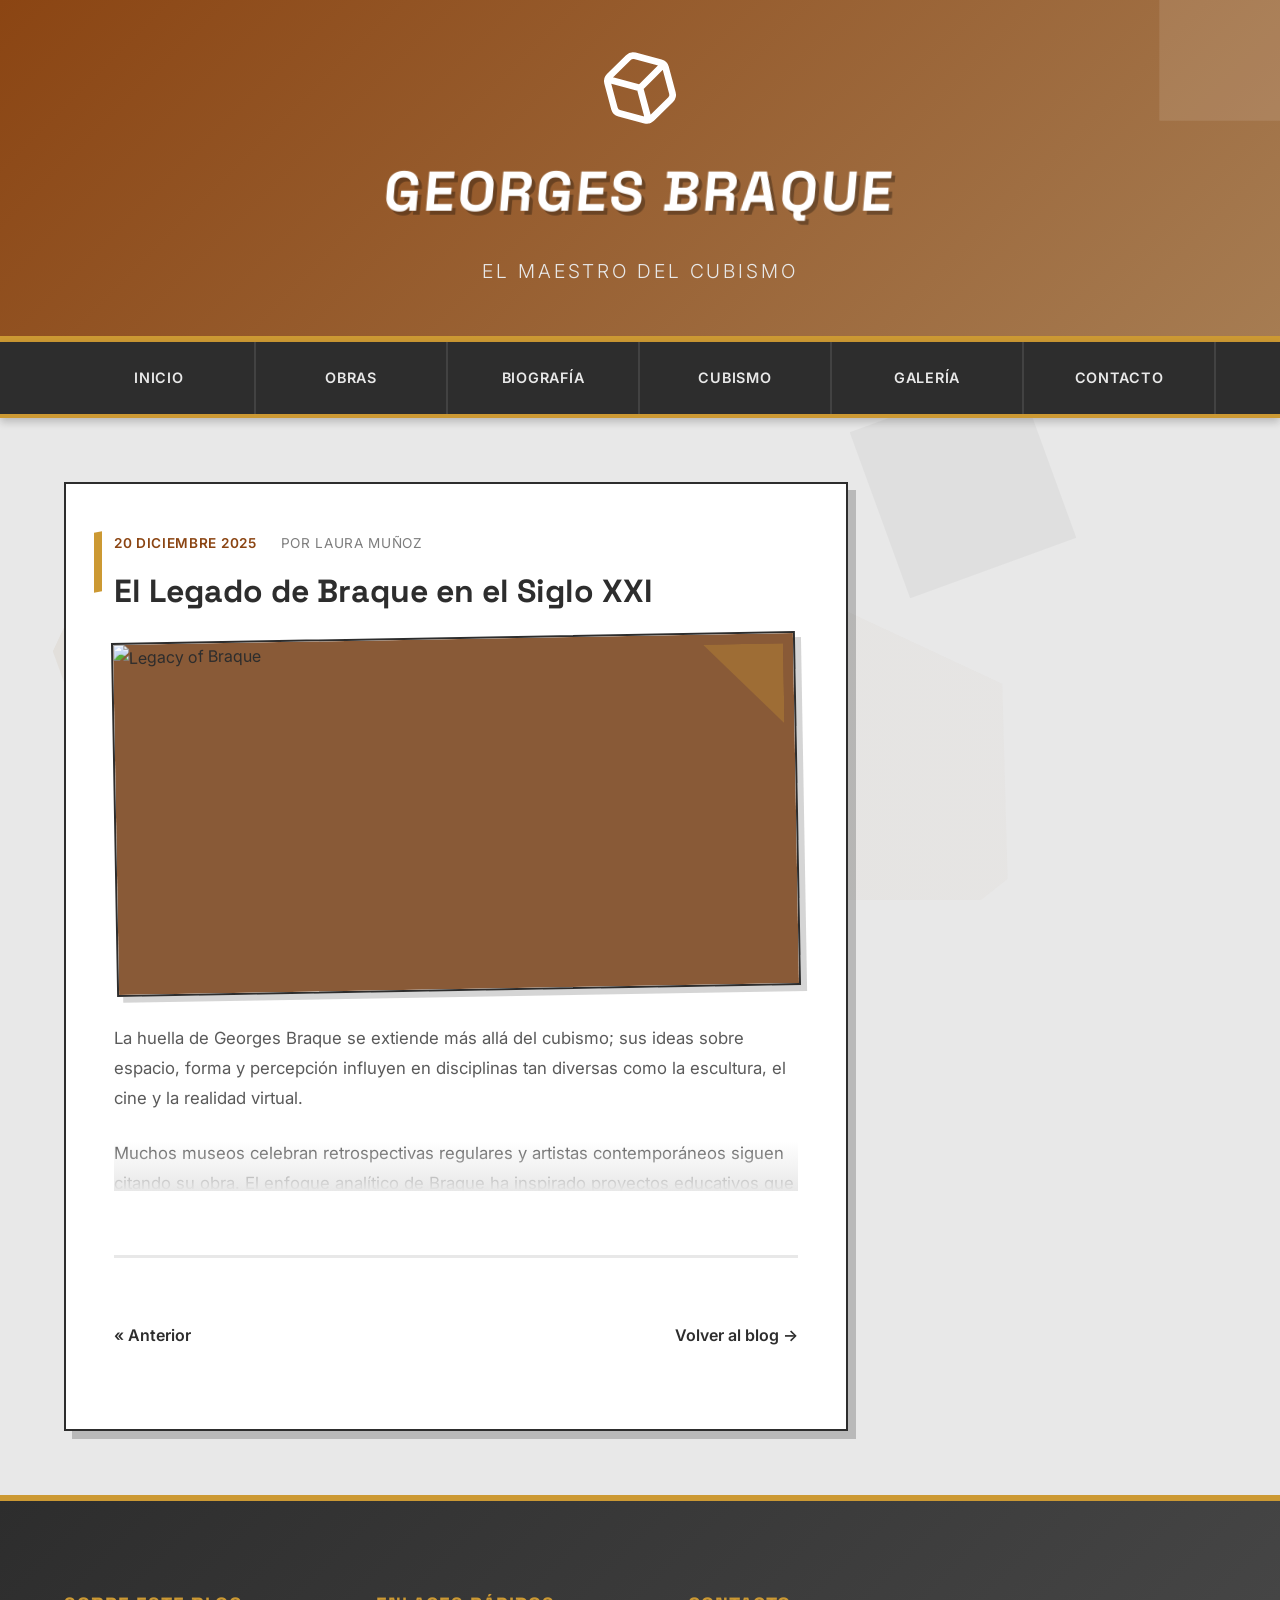
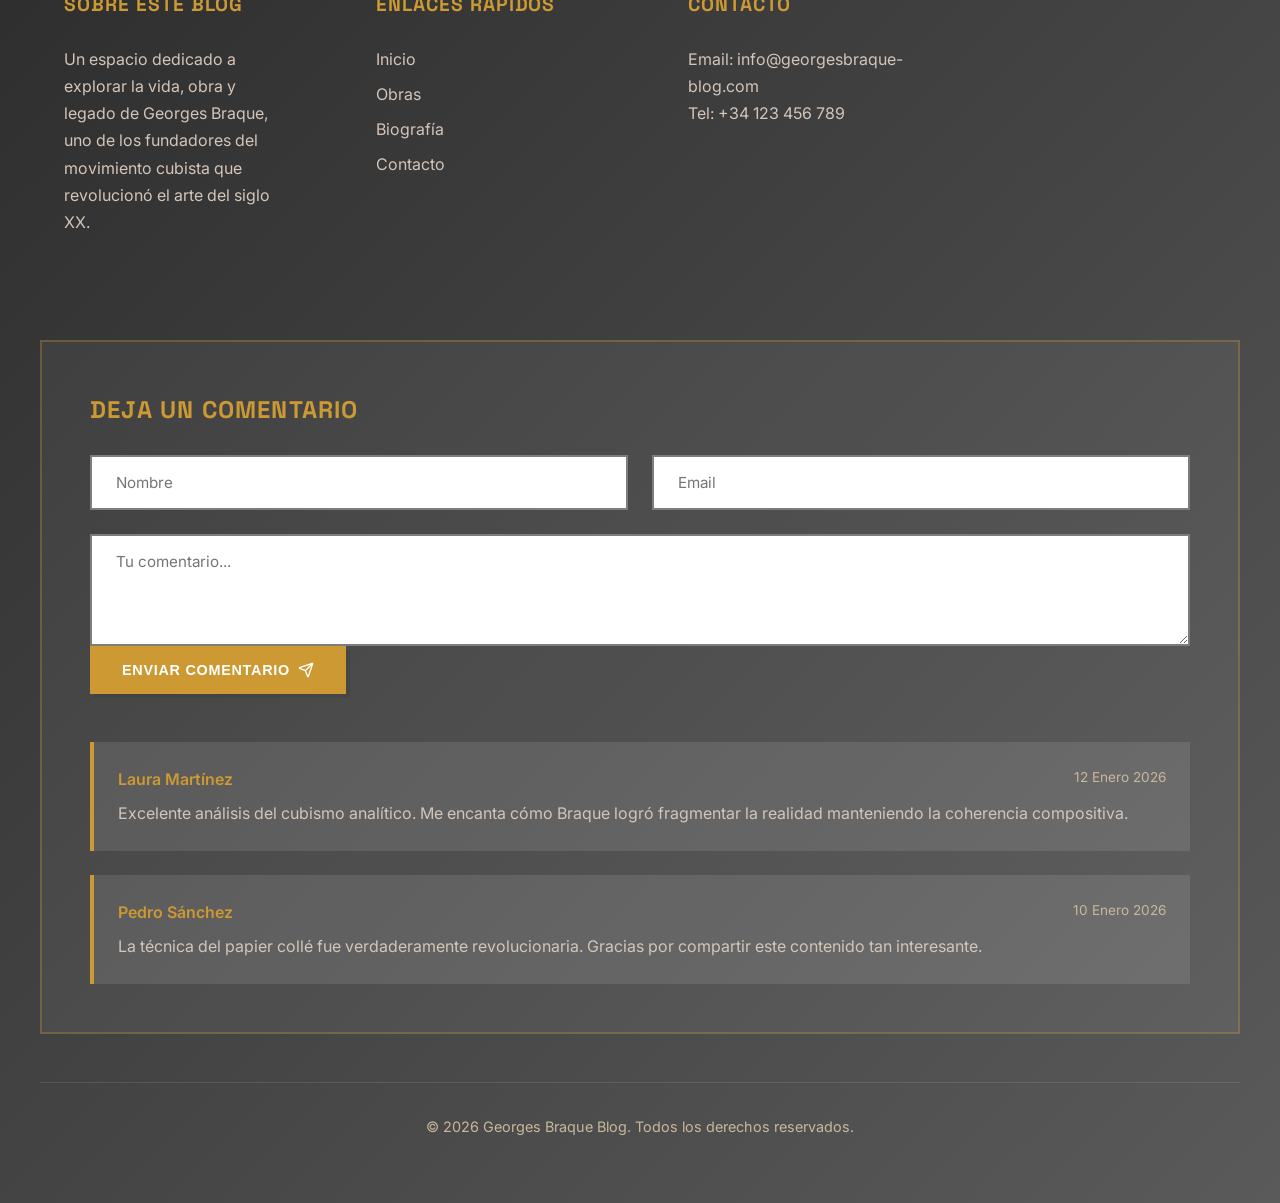
==== legado-braque.html @ d553074a "Add files via upload" ====
<!DOCTYPE html>
<html lang="es">
<head>
    <meta charset="UTF-8">
    <meta name="viewport" content="width=device-width, initial-scale=1.0">
    <title>El Legado de Braque en el Siglo XXI</title>
    <link rel="stylesheet" href="styles.css">
    <link rel="preconnect" href="https://fonts.googleapis.com">
    <link rel="preconnect" href="https://fonts.gstatic.com" crossorigin>
    <link href="https://fonts.googleapis.com/css2?family=Space+Grotesk:wght@400;600;700&family=Inter:wght@400;500;600&display=swap" rel="stylesheet">
</head>
<body>
    <!-- Geometric Background Elements -->
    <div class="geometric-bg">
        <div class="geo-shape shape-1"></div>
        <div class="geo-shape shape-2"></div>
        <div class="geo-shape shape-3"></div>
        <div class="geo-shape shape-4"></div>
    </div>

    <!-- Header -->
    <header class="header">
        <div class="header-container">
            <div class="logo-section">
                <img src="assets/icons/logo.svg" alt="Cubist Logo" class="logo-icon">
                <h1 class="site-title">Georges Braque</h1>
                <p class="site-subtitle">El Maestro del Cubismo</p>
            </div>
        </div>
    </header>

    <!-- Navigation -->
    <nav class="navigation">
        <div class="nav-container">
            <button class="hamburger-menu" id="hamburgerBtn" aria-label="Menú">
                <span class="hamburger-line"></span>
                <span class="hamburger-line"></span>
                <span class="hamburger-line"></span>
            </button>
            <ul class="nav-menu" id="navMenu">
                <li><a href="index.html#inicio" class="nav-link">Inicio</a></li>
                <li><a href="index.html#obras" class="nav-link">Obras</a></li>
                <li><a href="index.html#biografia" class="nav-link">Biografía</a></li>
                <li><a href="index.html#cubismo" class="nav-link">Cubismo</a></li>
                <li><a href="index.html#galeria" class="nav-link">Galería</a></li>
                <li><a href="index.html#contacto" class="nav-link">Contacto</a></li>
            </ul>
        </div>
    </nav>

    <!-- Main Content -->
    <div class="main-wrapper">
        <div class="content-container">
            <main class="blog-content">
                <article class="blog-post">
                    <div class="post-meta">
                        <span class="post-date">20 Diciembre 2025</span>
                        <span class="post-author">por Laura Muñoz</span>
                    </div>
                    <h3 class="post-title">El Legado de Braque en el Siglo XXI</h3>
                    <div class="post-featured-image">
                        <img src="https://images.pexels.com/photos/177598/pexels-photo-177598.jpeg" 
                             alt="Legacy of Braque" 
                             style="background-color: #895A37;">
                    </div>
                    <div class="post-content">
                        <p>La huella de Georges Braque se extiende más allá del cubismo; sus ideas sobre espacio, forma y percepción influyen en disciplinas tan diversas como la escultura, el cine y la realidad virtual.</p>
                        <p>Muchos museos celebran retrospectivas regulares y artistas contemporáneos siguen citando su obra. El enfoque analítico de Braque ha inspirado proyectos educativos que enseñan a ver el mundo desde múltiples ángulos.</p>
                    </div>
                </article>
                <nav class="post-navigation">
                    <a href="tecnicas-mixtas.html" class="nav-prev">« Anterior</a>
                    <a href="index.html" class="nav-next">Volver al blog →</a>
                </nav>
            </main>
        </div>
    </div>

    <!-- Footer -->
    <footer class="footer">
        <div class="footer-container">
            
            <!-- Footer Info -->
            <div class="footer-section">
                <h3 class="footer-title">Sobre Este Blog</h3>
                <p class="footer-text">
                    Un espacio dedicado a explorar la vida, obra y legado de Georges Braque, 
                    uno de los fundadores del movimiento cubista que revolucionó el arte del siglo XX.
                </p>
            </div>

            <div class="footer-section">
                <h3 class="footer-title">Enlaces Rápidos</h3>
                <ul class="footer-links">
                    <li><a href="index.html#inicio">Inicio</a></li>
                    <li><a href="index.html#obras">Obras</a></li>
                    <li><a href="index.html#biografia">Biografía</a></li>
                    <li><a href="index.html#contacto">Contacto</a></li>
                </ul>
            </div>

            <div class="footer-section">
                <h3 class="footer-title">Contacto</h3>
                <p class="footer-text">
                    Email: info@georgesbraque-blog.com<br>
                    Tel: +34 123 456 789
                </p>
            </div>

            <!-- Comments Section -->
            <div class="comments-section">
                <h3 class="comments-title">Deja un Comentario</h3>
                <form class="comment-form" onsubmit="return handleComment(event)">
                    <div class="form-row">
                        <div class="form-group">
                            <input type="text" 
                                   class="form-input" 
                                   placeholder="Nombre" 
                                   id="commentName"
                                   required>
                        </div>
                        <div class="form-group">
                            <input type="email" 
                                   class="form-input" 
                                   placeholder="Email" 
                                   id="commentEmail"
                                   required>
                        </div>
                    </div>
                    <div class="form-group">
                        <textarea class="form-textarea" 
                                  placeholder="Tu comentario..." 
                                  id="commentText"
                                  rows="4"
                                  required></textarea>
                    </div>
                    <button type="submit" class="comment-submit">
                        Enviar Comentario
                        <img src="assets/icons/send.svg" alt="Send" class="button-icon">
                    </button>
                </form>

                <!-- Comments Display -->
                <div class="comments-list" id="commentsList">
                    <div class="comment-item">
                        <div class="comment-header">
                            <span class="comment-author">Laura Martínez</span>
                            <span class="comment-date">12 Enero 2026</span>
                        </div>
                        <p class="comment-text">
                            Excelente análisis del cubismo analítico. Me encanta cómo Braque logró 
                            fragmentar la realidad manteniendo la coherencia compositiva.
                        </p>
                    </div>
                    <div class="comment-item">
                        <div class="comment-header">
                            <span class="comment-author">Pedro Sánchez</span>
                            <span class="comment-date">10 Enero 2026</span>
                        </div>
                        <p class="comment-text">
                            La técnica del papier collé fue verdaderamente revolucionaria. 
                            Gracias por compartir este contenido tan interesante.
                        </p>
                    </div>
                </div>
            </div>

        </div>

        <!-- Copyright -->
        <div class="footer-bottom">
            <p>&copy; 2026 Georges Braque Blog. Todos los derechos reservados.</p>
        </div>
    </footer>

    <script src="script.js"></script>
</body>
</html>
---- styles.css ----
/* ========================================
   Design Tokens - Cubist Color Palette
   ======================================== */

:root {
    /* Cubist Colors - Analytical Period */
    --color-ochre: #CC9933;
    --color-burnt-sienna: #8B4513;
    --color-warm-gray: #7D7D7D;
    --color-beige: #D4C5B9;
    --color-dark-charcoal: #2D2D2D;
    --color-light-gray: #E8E8E8;
    --color-soft-brown: #A67C52;
    --color-sand: #C8B89A;
    --color-slate: #5A5A5A;
    
    /* Typography */
    --font-heading: 'Space Grotesk', sans-serif;
    --font-body: 'Inter', sans-serif;
    
    /* Spacing */
    --spacing-xs: 0.5rem;
    --spacing-sm: 1rem;
    --spacing-md: 1.5rem;
    --spacing-lg: 2rem;
    --spacing-xl: 3rem;
    --spacing-2xl: 4rem;
    
    /* Borders & Shadows */
    --border-width: 2px;
    --border-radius-sm: 2px;
    --border-radius-md: 4px;
    --shadow-sm: 4px 4px 0px rgba(45, 45, 45, 0.15);
    --shadow-md: 6px 6px 0px rgba(45, 45, 45, 0.2);
    --shadow-lg: 8px 8px 0px rgba(45, 45, 45, 0.25);
}

/* ========================================
   Reset & Base Styles
   ======================================== */

* {
    margin: 0;
    padding: 0;
    box-sizing: border-box;
}

body {
    font-family: var(--font-body);
    line-height: 1.7;
    color: var(--color-dark-charcoal);
    background-color: var(--color-light-gray);
    overflow-x: hidden;
}

img {
    max-width: 100%;
    height: auto;
    display: block;
}

a {
    text-decoration: none;
    color: inherit;
    transition: all 0.3s ease;
}

/* ========================================
   Geometric Background
   ======================================== */

.geometric-bg {
    position: fixed;
    top: 0;
    left: 0;
    width: 100%;
    height: 100%;
    pointer-events: none;
    z-index: -1;
    overflow: hidden;
}

.geo-shape {
    position: absolute;
    opacity: 0.08;
    transform: rotate(25deg);
}

.shape-1 {
    width: 400px;
    height: 400px;
    background: linear-gradient(135deg, var(--color-ochre) 0%, var(--color-burnt-sienna) 100%);
    top: -100px;
    right: -100px;
    clip-path: polygon(50% 0%, 100% 38%, 82% 100%, 18% 100%, 0% 38%);
}

.shape-2 {
    width: 300px;
    height: 300px;
    background: var(--color-soft-brown);
    bottom: 10%;
    left: 5%;
    clip-path: polygon(30% 0%, 70% 0%, 100% 30%, 100% 70%, 70% 100%, 30% 100%, 0% 70%, 0% 30%);
}

.shape-3 {
    width: 250px;
    height: 250px;
    background: var(--color-warm-gray);
    top: 40%;
    right: 15%;
    clip-path: polygon(50% 0%, 100% 50%, 50% 100%, 0% 50%);
}

.shape-4 {
    width: 350px;
    height: 350px;
    background: linear-gradient(45deg, var(--color-sand) 0%, var(--color-beige) 100%);
    bottom: -80px;
    right: 20%;
    clip-path: polygon(25% 0%, 75% 0%, 100% 50%, 75% 100%, 25% 100%, 0% 50%);
}

/* ========================================
   Header
   ======================================== */

.header {
    background: linear-gradient(135deg, var(--color-burnt-sienna) 0%, var(--color-soft-brown) 100%);
    padding: var(--spacing-xl) var(--spacing-md);
    position: relative;
    overflow: hidden;
    border-bottom: 6px solid var(--color-ochre);
}

.header::before {
    content: '';
    position: absolute;
    top: -50px;
    right: -50px;
    width: 200px;
    height: 200px;
    background: rgba(255, 255, 255, 0.1);
    transform: rotate(45deg);
    clip-path: polygon(50% 0%, 100% 50%, 50% 100%, 0% 50%);
}

.header-container {
    max-width: 1200px;
    margin: 0 auto;
    position: relative;
    z-index: 1;
}

/* portrait of Braque centered within header, enlarged and placed behind content */
.header-portrait {
    position: absolute;
    top: 50%;
    left: 50%;
    transform: translate(-50%, -50%);
    width: 300px;
    max-height: 300px;
    border-radius: 50%;
    object-fit: cover;
    opacity: 0.6;
    pointer-events: none; /* not interactive */
    z-index: -1; /* place fully behind header content */
}

/* ensure header text stays on top */
.header-container {
    max-width: 1200px;
    margin: 0 auto;
    position: relative;
    z-index: 1;
}

/* give logo and titles explicit stacking above portrait */
.logo-section, .site-title, .site-subtitle, .logo-icon {
    position: relative;
    z-index: 2;
}

@media (max-width: 768px) {
    .header-portrait {
        width: 180px;
        max-height: 180px;
    }
}

.logo-section {
    display: flex;
    flex-direction: column;
    align-items: center;
    gap: var(--spacing-sm);
}

.logo-icon {
    width: 80px;
    height: 80px;
    filter: invert(1) brightness(2);
    transform: rotate(-15deg);
    transition: transform 0.4s ease;
}

.logo-icon:hover {
    transform: rotate(15deg) scale(1.1);
}

.site-title {
    font-family: var(--font-heading);
    font-size: 3.5rem;
    font-weight: 700;
    color: white;
    text-transform: uppercase;
    letter-spacing: 0.05em;
    text-shadow: 4px 4px 0px rgba(0, 0, 0, 0.3);
    transform: skew(-5deg);
}

.site-subtitle {
    font-family: var(--font-body);
    font-size: 1.2rem;
    color: var(--color-light-gray);
    text-transform: uppercase;
    letter-spacing: 0.15em;
    font-weight: 300;
}

/* ========================================
   Navigation
   ======================================== */

.navigation {
    background-color: var(--color-dark-charcoal);
    border-bottom: 4px solid var(--color-ochre);
    position: sticky;
    top: 0;
    z-index: 100;
    box-shadow: 0 4px 8px rgba(0, 0, 0, 0.2);
}

.nav-container {
    max-width: 1200px;
    margin: 0 auto;
    padding: 0 var(--spacing-md);
    display: flex;
    align-items: center;
    justify-content: space-between;
}

.hamburger-menu {
    display: none;
    flex-direction: column;
    background: none;
    border: none;
    cursor: pointer;
    padding: var(--spacing-md) var(--spacing-sm);
    z-index: 101;
}

.hamburger-line {
    width: 25px;
    height: 3px;
    background-color: var(--color-ochre);
    margin: 5px 0;
    transition: all 0.3s ease;
}

.hamburger-menu.active .hamburger-line:nth-child(1) {
    transform: rotate(45deg) translate(10px, 10px);
}

.hamburger-menu.active .hamburger-line:nth-child(2) {
    opacity: 0;
}

.hamburger-menu.active .hamburger-line:nth-child(3) {
    transform: rotate(-45deg) translate(7px, -7px);
}

.nav-menu {
    list-style: none;
    display: flex;
    gap: 0;
    flex-wrap: wrap;
    flex: 1;
}

.nav-menu li {
    flex: 1;
    min-width: 120px;
}

.nav-link {
    display: block;
    padding: var(--spacing-md) var(--spacing-sm);
    color: var(--color-light-gray);
    font-weight: 600;
    text-transform: uppercase;
    letter-spacing: 0.05em;
    font-size: 0.9rem;
    text-align: center;
    border-right: 2px solid rgba(255, 255, 255, 0.1);
    position: relative;
    overflow: hidden;
}

.nav-link::before {
    content: '';
    position: absolute;
    top: 0;
    left: -100%;
    width: 100%;
    height: 100%;
    background: var(--color-ochre);
    transition: left 0.3s ease;
    z-index: -1;
}

.nav-link:hover::before,
.nav-link.active::before {
    left: 0;
}

.nav-link:hover,
.nav-link.active {
    color: white;
}

/* ========================================
   Main Layout
   ======================================== */

.main-wrapper {
    max-width: 1200px;
    margin: var(--spacing-2xl) auto;
    padding: 0 var(--spacing-md);
}

.content-container {
    display: grid;
    grid-template-columns: 1fr 320px;
    gap: var(--spacing-xl);
}

/* ========================================
   Blog Content
   ======================================== */

.blog-content {
    background-color: white;
    padding: var(--spacing-xl);
    position: relative;
    border: var(--border-width) solid var(--color-dark-charcoal);
    box-shadow: var(--shadow-lg);
}

.posts-header {
    margin-bottom: var(--spacing-xl);
    position: relative;
}

.section-title {
    font-family: var(--font-heading);
    font-size: 2.5rem;
    font-weight: 700;
    color: var(--color-dark-charcoal);
    text-transform: uppercase;
    letter-spacing: 0.02em;
    position: relative;
    display: inline-block;
    padding-bottom: var(--spacing-sm);
}

.section-title::after {
    content: '';
    position: absolute;
    bottom: 0;
    left: 0;
    width: 60%;
    height: 4px;
    background: linear-gradient(90deg, var(--color-ochre) 0%, var(--color-burnt-sienna) 100%);
    transform: skew(-20deg);
}

.header-accent {
    position: absolute;
    top: -10px;
    right: 0;
    width: 100px;
    height: 100px;
    background: var(--color-ochre);
    opacity: 0.1;
    transform: rotate(45deg);
    clip-path: polygon(50% 0%, 100% 50%, 50% 100%, 0% 50%);
}

/* ========================================
   Blog Post
   ======================================== */

.blog-post {
    margin-bottom: var(--spacing-2xl);
    padding-bottom: var(--spacing-2xl);
    border-bottom: 3px solid var(--color-light-gray);
    position: relative;
}

.blog-post:last-child {
    border-bottom: none;
}

.blog-post::before {
    content: '';
    position: absolute;
    top: 0;
    left: -20px;
    width: 8px;
    height: 60px;
    background: var(--color-ochre);
    transform: skew(0, -10deg);
}

.post-meta {
    display: flex;
    gap: var(--spacing-md);
    margin-bottom: var(--spacing-sm);
    font-size: 0.85rem;
    text-transform: uppercase;
    letter-spacing: 0.05em;
}

.post-date {
    color: var(--color-burnt-sienna);
    font-weight: 600;
}

.post-author {
    color: var(--color-warm-gray);
}

.post-title {
    font-family: var(--font-heading);
    font-size: 2rem;
    font-weight: 700;
    color: var(--color-dark-charcoal);
    margin-bottom: var(--spacing-md);
    line-height: 1.3;
    transition: color 0.3s ease;
}

.post-title:hover {
    color: var(--color-ochre);
}

.post-featured-image {
    margin: var(--spacing-md) 0 var(--spacing-lg);
    position: relative;
    overflow: hidden;
    border: var(--border-width) solid var(--color-dark-charcoal);
    transform: rotate(-1deg);
    box-shadow: var(--shadow-md);
}

.post-featured-image::after {
    content: '';
    position: absolute;
    top: 10px;
    right: 10px;
    width: 80px;
    height: 80px;
    background: var(--color-ochre);
    opacity: 0.3;
    clip-path: polygon(0 0, 100% 0, 100% 100%);
}

.post-featured-image img {
    width: 100%;
    height: 350px;
    object-fit: cover;
    transition: transform 0.4s ease;
}

.post-featured-image:hover img {
    transform: scale(1.05);
}

.post-content {
    font-size: 1.05rem;
    line-height: 1.8;
    color: var(--color-slate);
}

.post-content p {
    margin-bottom: var(--spacing-md);
}

.post-quote {
    margin: var(--spacing-lg) 0;
    padding: var(--spacing-md) var(--spacing-lg);
    background: linear-gradient(135deg, rgba(204, 153, 51, 0.1) 0%, rgba(139, 69, 19, 0.1) 100%);
    border-left: 6px solid var(--color-ochre);
    font-style: italic;
    position: relative;
    transform: skew(-2deg);
}

.post-quote::before {
    content: '"';
    position: absolute;
    top: -20px;
    left: 10px;
    font-size: 5rem;
    color: var(--color-ochre);
    opacity: 0.3;
    font-family: Georgia, serif;
}

.post-quote cite {
    display: block;
    margin-top: var(--spacing-sm);
    font-size: 0.9rem;
    color: var(--color-burnt-sienna);
    font-weight: 600;
    font-style: normal;
}

.read-more {
    display: inline-flex;
    align-items: center;
    gap: var(--spacing-xs);
    padding: var(--spacing-sm) var(--spacing-lg);
    background-color: var(--color-dark-charcoal);
    color: white;
    font-weight: 600;
    text-transform: uppercase;
    letter-spacing: 0.05em;
    font-size: 0.9rem;
    border: none;
    transition: all 0.3s ease;
    box-shadow: var(--shadow-sm);
}

.read-more:hover {
    background-color: var(--color-ochre);
    transform: translateX(5px);
    box-shadow: var(--shadow-md);
}

/* ========================================
   Sidebar
   ======================================== */

.sidebar {
    display: flex;
    flex-direction: column;
    gap: var(--spacing-lg);
}

.widget {
    background-color: white;
    padding: var(--spacing-lg);
    border: var(--border-width) solid var(--color-dark-charcoal);
    box-shadow: var(--shadow-sm);
    position: relative;
}

.widget::before {
    content: '';
    position: absolute;
    top: -8px;
    right: -8px;
    width: 40px;
    height: 40px;
    background: var(--color-ochre);
    transform: rotate(45deg);
    opacity: 0.3;
}

.widget-title {
    font-family: var(--font-heading);
    font-size: 1.3rem;
    font-weight: 700;
    color: var(--color-dark-charcoal);
    text-transform: uppercase;
    letter-spacing: 0.05em;
    margin-bottom: var(--spacing-md);
    padding-bottom: var(--spacing-sm);
    border-bottom: 3px solid var(--color-ochre);
}

.widget-description {
    font-size: 0.9rem;
    color: var(--color-warm-gray);
    margin-bottom: var(--spacing-md);
    line-height: 1.6;
}

/* Search Widget */
.search-form {
    width: 100%;
}

.search-input-wrapper {
    position: relative;
    display: flex;
    align-items: center;
}

.search-icon {
    position: absolute;
    left: var(--spacing-sm);
    width: 20px;
    height: 20px;
    opacity: 0.5;
}

.search-input {
    width: 100%;
    padding: var(--spacing-sm) var(--spacing-sm) var(--spacing-sm) calc(var(--spacing-sm) * 3);
    border: 2px solid var(--color-warm-gray);
    font-family: var(--font-body);
    font-size: 0.95rem;
    outline: none;
    transition: border-color 0.3s ease;
}

.search-input:focus {
    border-color: var(--color-ochre);
}

/* Subscribe Widget */
.subscribe-form {
    display: flex;
    flex-direction: column;
    gap: var(--spacing-sm);
}

.input-group {
    position: relative;
    display: flex;
    align-items: center;
}

.input-icon {
    position: absolute;
    left: var(--spacing-sm);
    width: 20px;
    height: 20px;
    opacity: 0.5;
}

.subscribe-input {
    width: 100%;
    padding: var(--spacing-sm) var(--spacing-sm) var(--spacing-sm) calc(var(--spacing-sm) * 3);
    border: 2px solid var(--color-warm-gray);
    font-family: var(--font-body);
    font-size: 0.95rem;
    outline: none;
    transition: border-color 0.3s ease;
}

.subscribe-input:focus {
    border-color: var(--color-ochre);
}

.subscribe-button {
    display: flex;
    align-items: center;
    justify-content: center;
    gap: var(--spacing-xs);
    padding: var(--spacing-sm) var(--spacing-md);
    background-color: var(--color-dark-charcoal);
    color: white;
    font-weight: 600;
    text-transform: uppercase;
    letter-spacing: 0.05em;
    font-size: 0.85rem;
    border: none;
    cursor: pointer;
    transition: all 0.3s ease;
    box-shadow: var(--shadow-sm);
}

.subscribe-button:hover {
    background-color: var(--color-ochre);
    transform: translateY(-2px);
    box-shadow: var(--shadow-md);
}

.button-icon {
    width: 16px;
    height: 16px;
    filter: brightness(0) invert(1);
}

/* Social Widget */
.social-links {
    display: flex;
    gap: var(--spacing-md);
    justify-content: center;
}

.social-link {
    display: flex;
    align-items: center;
    justify-content: center;
    width: 50px;
    height: 50px;
    background-color: var(--color-dark-charcoal);
    border: 2px solid var(--color-dark-charcoal);
    transition: all 0.3s ease;
    transform: rotate(45deg);
}

.social-link:hover {
    background-color: var(--color-ochre);
    border-color: var(--color-ochre);
    transform: rotate(45deg) scale(1.1);
}

.social-link img {
    width: 24px;
    height: 24px;
    transform: rotate(-45deg);
    filter: brightness(0) invert(1);
}

/* Related Articles Widget */
.related-list {
    list-style: none;
}

.related-item {
    border-bottom: 1px solid var(--color-light-gray);
    padding: var(--spacing-sm) 0;
}

.related-item:last-child {
    border-bottom: none;
}

.related-link {
    display: flex;
    flex-direction: column;
    gap: var(--spacing-xs);
    transition: all 0.3s ease;
}

.related-link:hover .related-title {
    color: var(--color-ochre);
}

.related-title {
    font-weight: 600;
    color: var(--color-dark-charcoal);
    font-size: 0.95rem;
    transition: color 0.3s ease;
}

.related-date {
    font-size: 0.8rem;
    color: var(--color-warm-gray);
    text-transform: uppercase;
    letter-spacing: 0.05em;
}

/* Archive Widget */
.archive-list {
    list-style: none;
}

.archive-item {
    border-bottom: 1px solid var(--color-light-gray);
    padding: var(--spacing-sm) 0;
}

.archive-item:last-child {
    border-bottom: none;
}

.archive-link {
    display: flex;
    justify-content: space-between;
    align-items: center;
    transition: all 0.3s ease;
}

.archive-link:hover .archive-month {
    color: var(--color-ochre);
}

.archive-month {
    font-weight: 600;
    color: var(--color-dark-charcoal);
    transition: color 0.3s ease;
}

.archive-count {
    display: flex;
    align-items: center;
    justify-content: center;
    width: 28px;
    height: 28px;
    background-color: var(--color-ochre);
    color: white;
    font-size: 0.8rem;
    font-weight: 700;
    border-radius: 50%;
}

/* ========================================
   Footer
   ======================================== */

.footer {
    background: linear-gradient(135deg, var(--color-dark-charcoal) 0%, var(--color-slate) 100%);
    color: var(--color-light-gray);
    padding: var(--spacing-2xl) var(--spacing-md);
    margin-top: var(--spacing-2xl);
    border-top: 6px solid var(--color-ochre);
}

.footer-container {
    max-width: 1200px;
    margin: 0 auto;
    display: grid;
    grid-template-columns: repeat(auto-fit, minmax(250px, 1fr));
    gap: var(--spacing-xl);
}

.footer-section {
    padding: var(--spacing-md);
}

.footer-title {
    font-family: var(--font-heading);
    font-size: 1.2rem;
    font-weight: 700;
    color: var(--color-ochre);
    text-transform: uppercase;
    letter-spacing: 0.05em;
    margin-bottom: var(--spacing-md);
}

.footer-text {
    line-height: 1.7;
    color: var(--color-beige);
}

.footer-links {
    list-style: none;
}

.footer-links li {
    margin-bottom: var(--spacing-xs);
}

.footer-links a {
    color: var(--color-beige);
    transition: color 0.3s ease;
}

.footer-links a:hover {
    color: var(--color-ochre);
}

/* Comments Section */
.comments-section {
    grid-column: 1 / -1;
    background-color: rgba(255, 255, 255, 0.05);
    padding: var(--spacing-xl);
    border: 2px solid rgba(204, 153, 51, 0.3);
    margin-top: var(--spacing-lg);
}

.comments-title {
    font-family: var(--font-heading);
    font-size: 1.5rem;
    font-weight: 700;
    color: var(--color-ochre);
    text-transform: uppercase;
    letter-spacing: 0.05em;
    margin-bottom: var(--spacing-md);
}

.comment-form {
    margin-bottom: var(--spacing-xl);
}

.form-row {
    display: grid;
    grid-template-columns: 1fr 1fr;
    gap: var(--spacing-md);
    margin-bottom: var(--spacing-md);
}

.form-group {
    display: flex;
    flex-direction: column;
}

.form-input,
.form-textarea {
    padding: var(--spacing-sm) var(--spacing-md);
    border: 2px solid var(--color-warm-gray);
    font-family: var(--font-body);
    font-size: 0.95rem;
    outline: none;
    background-color: white;
    color: var(--color-dark-charcoal);
    transition: border-color 0.3s ease;
}

.form-input:focus,
.form-textarea:focus {
    border-color: var(--color-ochre);
}

.form-textarea {
    resize: vertical;
    min-height: 100px;
}

.comment-submit {
    display: inline-flex;
    align-items: center;
    gap: var(--spacing-xs);
    padding: var(--spacing-sm) var(--spacing-lg);
    background-color: var(--color-ochre);
    color: white;
    font-weight: 600;
    text-transform: uppercase;
    letter-spacing: 0.05em;
    font-size: 0.9rem;
    border: none;
    cursor: pointer;
    transition: all 0.3s ease;
    box-shadow: var(--shadow-sm);
}

.comment-submit:hover {
    background-color: var(--color-burnt-sienna);
    transform: translateY(-2px);
    box-shadow: var(--shadow-md);
}

/* Comments Display */
.comments-list {
    margin-top: var(--spacing-xl);
    display: flex;
    flex-direction: column;
    gap: var(--spacing-md);
}

.comment-item {
    background-color: rgba(255, 255, 255, 0.1);
    padding: var(--spacing-md);
    border-left: 4px solid var(--color-ochre);
}

.comment-header {
    display: flex;
    justify-content: space-between;
    margin-bottom: var(--spacing-xs);
}

.comment-author {
    font-weight: 600;
    color: var(--color-ochre);
}

.comment-date {
    font-size: 0.85rem;
    color: var(--color-sand);
}

.comment-text {
    color: var(--color-beige);
    line-height: 1.6;
}

/* Footer Bottom */
.footer-bottom {
    max-width: 1200px;
    margin: var(--spacing-xl) auto 0;
    padding-top: var(--spacing-lg);
    border-top: 1px solid rgba(255, 255, 255, 0.1);
    text-align: center;
    color: var(--color-sand);
    font-size: 0.9rem;
}

/* ========================================
   Navigation Between Posts
   ======================================== */

.post-navigation {
    display: flex;
    justify-content: space-between;
    margin: var(--spacing-lg) 0;
}

.post-navigation a {
    color: var(--color-dark-charcoal);
    font-weight: 600;
    text-decoration: none;
    transition: color 0.3s ease;
}

.post-navigation a:hover {
    color: var(--color-ochre);
}

/* ========================================
   Modal Component
   ======================================== */

.modal {
    position: fixed;
    top: 0;
    left: 0;
    width: 100%;
    height: 100%;
    display: none;
    align-items: center;
    justify-content: center;
    z-index: 10000;
}

.modal.active {
    display: flex;
}

.modal-overlay {
    position: absolute;
    top: 0;
    left: 0;
    width: 100%;
    height: 100%;
    background-color: rgba(0, 0, 0, 0.6);
}

.modal-content {
    position: relative;
    background-color: white;
    max-width: 800px;
    width: 90%;
    max-height: 90vh;
    overflow-y: auto;
    padding: var(--spacing-lg);
    border: var(--border-width) solid var(--color-dark-charcoal);
    box-shadow: var(--shadow-lg);
    animation: fadeIn 0.4s ease;
}

.modal-close {
    position: absolute;
    top: 10px;
    right: 10px;
    background: none;
    border: none;
    font-size: 1.5rem;
    cursor: pointer;
    color: var(--color-dark-charcoal);
}

.modal-body {
    font-size: 1rem;
    color: var(--color-dark-charcoal);
}

/* ensure images inside modal scale nicely */
.modal-body img {
    max-width: 100%;
    height: auto;
    display: block;
    margin: 1rem auto;
}

/* artwork cards should indicate they are clickable */
.obra-item {
    cursor: pointer;
    transition: transform 0.2s ease;
}
.obra-item:hover {
    transform: scale(1.02);
}


/* excerpt truncation for blog posts */
.blog-post .post-content {
    max-height: 10em; /* roughly 3-4 lines depending on font */
    overflow: hidden;
    position: relative;
}

.blog-post .post-content::after {
    content: '';
    position: absolute;
    bottom: 0;
    left: 0;
    width: 100%;
    height: 3em;
    background: linear-gradient(to bottom, rgba(255,255,255,0), var(--color-light-gray));
    pointer-events: none;
}

/* ========================================
   Navigation Sections
   ======================================== */

.nav-section {
    padding: var(--spacing-2xl) var(--spacing-md);
    background-color: white;
    border-top: 6px solid var(--color-ochre);
    position: relative;
    overflow: hidden;
}

.nav-section.alt-bg {
    background: linear-gradient(135deg, rgba(204, 153, 51, 0.05) 0%, rgba(139, 69, 19, 0.05) 100%);
}

.section-container {
    max-width: 1200px;
    margin: 0 auto;
}

.section-header {
    text-align: center;
    margin-bottom: var(--spacing-2xl);
}

.section-header h2 {
    font-family: var(--font-heading);
    font-size: 2.8rem;
    color: var(--color-dark-charcoal);
    margin-bottom: var(--spacing-md);
    text-transform: uppercase;
    letter-spacing: 0.05em;
}

.section-subtitle {
    font-size: 1.2rem;
    color: var(--color-warm-gray);
    font-style: italic;
}

.section-title {
    font-family: var(--font-heading);
    font-size: 2.5rem;
    color: var(--color-dark-charcoal);
    text-transform: uppercase;
    letter-spacing: 0.05em;
    margin-bottom: var(--spacing-xl);
    text-align: center;
    position: relative;
    padding-bottom: var(--spacing-md);
}

.section-title::after {
    content: '';
    position: absolute;
    bottom: 0;
    left: 50%;
    transform: translateX(-50%);
    width: 200px;
    height: 4px;
    background: linear-gradient(90deg, var(--color-ochre) 0%, var(--color-burnt-sienna) 100%);
}

/* Inicio Section - Cards */
.section-grid {
    display: grid;
    grid-template-columns: repeat(auto-fit, minmax(250px, 1fr));
    gap: var(--spacing-xl);
    margin-top: var(--spacing-xl);
}

.section-card {
    background: white;
    padding: var(--spacing-lg);
    border: 2px solid var(--color-dark-charcoal);
    box-shadow: var(--shadow-md);
    transition: all 0.3s ease;
    text-align: center;
    position: relative;
}

.section-card::before {
    content: '';
    position: absolute;
    top: -8px;
    right: -8px;
    width: 40px;
    height: 40px;
    background: var(--color-ochre);
    transform: rotate(45deg);
    opacity: 0.3;
}

.section-card:hover {
    transform: translateY(-10px);
    box-shadow: var(--shadow-lg);
    border-color: var(--color-ochre);
}

.card-icon {
    font-size: 3rem;
    margin-bottom: var(--spacing-md);
}

.section-card h3 {
    font-size: 1.5rem;
    color: var(--color-dark-charcoal);
    margin-bottom: var(--spacing-sm);
    font-weight: 700;
}

.section-card p {
    color: var(--color-warm-gray);
    line-height: 1.6;
    margin-bottom: var(--spacing-md);
}

.card-link {
    display: inline-block;
    color: var(--color-ochre);
    font-weight: 600;
    transition: all 0.3s ease;
}

.card-link:hover {
    color: var(--color-burnt-sienna);
    transform: translateX(5px);
}

/* Obras Section */
.obras-grid {
    display: grid;
    grid-template-columns: repeat(auto-fit, minmax(280px, 1fr));
    gap: var(--spacing-xl);
    margin-top: var(--spacing-xl);
}

.obra-item {
    background: white;
    overflow: hidden;
    border: 2px solid var(--color-dark-charcoal);
    box-shadow: var(--shadow-md);
    transition: all 0.3s ease;
}

.obra-item:hover {
    box-shadow: var(--shadow-lg);
    transform: rotate(-1deg);
}

.obra-image {
    width: 100%;
    height: 250px;
    overflow: hidden;
    position: relative;
}

.obra-image img {
    width: 100%;
    height: 100%;
    object-fit: cover;
    transition: transform 0.4s ease;
}

.obra-item:hover .obra-image img {
    transform: scale(1.1);
}

.obra-item h3 {
    font-size: 1.3rem;
    color: var(--color-dark-charcoal);
    padding: var(--spacing-md);
    padding-bottom: var(--spacing-sm);
    border-bottom: 2px solid var(--color-ochre);
}

.obra-item p {
    padding: var(--spacing-md);
    color: var(--color-warm-gray);
    line-height: 1.7;
}

/* Biografía Section - Timeline */
.bio-timeline {
    position: relative;
    padding: var(--spacing-xl) 0;
}

.bio-timeline::before {
    content: '';
    position: absolute;
    left: 50%;
    transform: translateX(-50%);
    width: 4px;
    height: 100%;
    background: linear-gradient(180deg, var(--color-ochre) 0%, var(--color-burnt-sienna) 100%);
}

.timeline-item {
    margin-bottom: var(--spacing-xl);
    position: relative;
}

.timeline-item:nth-child(odd) .timeline-date {
    text-align: right;
    padding-right: var(--spacing-xl);
}

.timeline-item:nth-child(even) .timeline-date {
    text-align: left;
    padding-left: var(--spacing-xl);
}

.timeline-item:nth-child(odd) .timeline-content {
    margin-left: 50%;
    padding-left: var(--spacing-xl);
}

.timeline-item:nth-child(even) .timeline-content {
    margin-right: 50%;
    padding-right: var(--spacing-xl);
}

.timeline-date {
    font-size: 1.5rem;
    font-weight: 700;
    color: var(--color-ochre);
    position: relative;
}

.timeline-date::after {
    content: '';
    position: absolute;
    width: 16px;
    height: 16px;
    background: var(--color-ochre);
    border-radius: 50%;
    border: 4px solid white;
    left: 50%;
    transform: translateX(-50%);
    top: 0;
    box-shadow: 0 0 0 3px var(--color-ochre);
}

.timeline-content {
    background: white;
    padding: var(--spacing-md);
    border: 2px solid var(--color-dark-charcoal);
    box-shadow: var(--shadow-sm);
}

.timeline-content h3 {
    color: var(--color-dark-charcoal);
    margin-bottom: var(--spacing-sm);
    font-size: 1.2rem;
}

.timeline-content p {
    color: var(--color-warm-gray);
    line-height: 1.6;
}

/* Cubismo Section */
.cubismo-intro {
    margin-bottom: var(--spacing-xl);
    background: white;
    padding: var(--spacing-lg);
    border-left: 6px solid var(--color-ochre);
    box-shadow: var(--shadow-sm);
}

.intro-text {
    font-size: 1.1rem;
    line-height: 1.8;
    color: var(--color-slate);
}

.cubismo-fases {
    display: grid;
    grid-template-columns: repeat(auto-fit, minmax(300px, 1fr));
    gap: var(--spacing-lg);
    margin-bottom: var(--spacing-xl);
}

.fase {
    background: linear-gradient(135deg, rgba(204, 153, 51, 0.1) 0%, rgba(139, 69, 19, 0.1) 100%);
    padding: var(--spacing-lg);
    border: 2px solid var(--color-ochre);
    position: relative;
}

.fase h3 {
    color: var(--color-dark-charcoal);
    margin-bottom: var(--spacing-md);
    font-size: 1.3rem;
}

.fase p {
    color: var(--color-warm-gray);
    line-height: 1.7;
}

.principios {
    background: white;
    padding: var(--spacing-lg);
    border: 2px solid var(--color-dark-charcoal);
    box-shadow: var(--shadow-md);
}

.principios h3 {
    color: var(--color-dark-charcoal);
    margin-bottom: var(--spacing-md);
    font-size: 1.5rem;
}

.principios-list {
    list-style: none;
    padding: 0;
}

.principios-list li {
    padding: var(--spacing-sm);
    border-left: 4px solid var(--color-ochre);
    padding-left: var(--spacing-md);
    margin-bottom: var(--spacing-sm);
    color: var(--color-warm-gray);
    line-height: 1.6;
}

/* Galería Section */
.gallery-subtitle {
    text-align: center;
    font-size: 1.1rem;
    color: var(--color-warm-gray);
    margin-bottom: var(--spacing-xl);
}

.gallery-grid {
    display: grid;
    grid-template-columns: repeat(auto-fit, minmax(250px, 1fr));
    gap: var(--spacing-lg);
}

.gallery-item {
    position: relative;
    overflow: hidden;
    border: 2px solid var(--color-dark-charcoal);
    box-shadow: var(--shadow-md);
    transition: all 0.4s ease;
}

.gallery-item img {
    width: 100%;
    height: 300px;
    object-fit: cover;
    transition: transform 0.4s ease;
}

.gallery-item:hover img {
    transform: scale(1.15) rotate(-2deg);
}

.gallery-info {
    position: absolute;
    bottom: 0;
    left: 0;
    right: 0;
    background: linear-gradient(to top, rgba(0, 0, 0, 0.8), transparent);
    color: white;
    padding: var(--spacing-md);
    transform: translateY(100%);
    transition: transform 0.3s ease;
}

.gallery-item:hover .gallery-info {
    transform: translateY(0);
}

.gallery-info h3 {
    margin: 0;
    font-size: 1.2rem;
}

.gallery-info p {
    margin: var(--spacing-xs) 0 0 0;
    font-size: 0.9rem;
    opacity: 0.9;
}

/* Contacto Section */
.contact-subtitle {
    text-align: center;
    font-size: 1.1rem;
    color: var(--color-warm-gray);
    margin-bottom: var(--spacing-xl);
}

.contact-content {
    display: grid;
    grid-template-columns: 1fr 1fr;
    gap: var(--spacing-xl);
    margin-top: var(--spacing-xl);
}

.contact-info {
    display: flex;
    flex-direction: column;
    gap: var(--spacing-lg);
}

.contact-item {
    background: white;
    padding: var(--spacing-lg);
    border: 2px solid var(--color-dark-charcoal);
    box-shadow: var(--shadow-sm);
    position: relative;
}

.contact-item::before {
    content: '';
    position: absolute;
    top: -8px;
    right: -8px;
    width: 30px;
    height: 30px;
    background: var(--color-ochre);
    transform: rotate(45deg);
    opacity: 0.3;
}

.contact-item h3 {
    color: var(--color-dark-charcoal);
    margin-bottom: var(--spacing-sm);
    font-size: 1.2rem;
}

.contact-item p {
    color: var(--color-warm-gray);
    line-height: 1.6;
}

.contact-item a {
    color: var(--color-ochre);
    font-weight: 600;
    transition: color 0.3s ease;
}

.contact-item a:hover {
    color: var(--color-burnt-sienna);
}

.contact-form-section {
    background: white;
    padding: var(--spacing-lg);
    border: 2px solid var(--color-dark-charcoal);
    box-shadow: var(--shadow-md);
}

.contact-form-section h3 {
    color: var(--color-dark-charcoal);
    margin-bottom: var(--spacing-md);
    font-size: 1.3rem;
}

.quick-contact-form {
    display: flex;
    flex-direction: column;
    gap: var(--spacing-md);
}

.quick-contact-form .form-group {
    display: flex;
    flex-direction: column;
}

.quick-contact-form input,
.quick-contact-form textarea {
    padding: var(--spacing-md);
    border: 2px solid var(--color-warm-gray);
    font-family: var(--font-body);
    font-size: 1rem;
    outline: none;
    transition: border-color 0.3s ease;
}

.quick-contact-form input:focus,
.quick-contact-form textarea:focus {
    border-color: var(--color-ochre);
}

.submit-btn {
    padding: var(--spacing-md) var(--spacing-lg);
    background-color: var(--color-dark-charcoal);
    color: white;
    font-weight: 600;
    text-transform: uppercase;
    border: none;
    cursor: pointer;
    transition: all 0.3s ease;
    box-shadow: var(--shadow-sm);
}

.submit-btn:hover {
    background-color: var(--color-ochre);
    transform: translateY(-2px);
    box-shadow: var(--shadow-md);
}

/* ========================================
   Responsive Design
   ======================================== */

@media (max-width: 1024px) {
    .main-wrapper {
        margin: var(--spacing-lg) auto;
        padding: 0 var(--spacing-sm);
    }
    
    .content-container {
        grid-template-columns: 1fr;
        gap: var(--spacing-lg);
    }
    
    .sidebar {
        order: -1;
    }
    
    .site-title {
        font-size: 2.8rem;
    }
    
    .site-subtitle {
        font-size: 1rem;
    }
    
    .post-title {
        font-size: 1.8rem;
    }
    
    .section-title {
        font-size: 2rem;
    }
    
    .form-row {
        grid-template-columns: 1fr;
        gap: var(--spacing-sm);
    }
}

@media (max-width: 768px) {
    :root {
        --spacing-lg: 1.5rem;
        --spacing-xl: 2rem;
        --spacing-2xl: 3rem;
    }
    
    .header {
        padding: var(--spacing-lg) var(--spacing-md);
    }
    
    .site-title {
        font-size: 2.2rem;
        text-shadow: 2px 2px 0px rgba(0, 0, 0, 0.3);
    }
    
    .site-subtitle {
        font-size: 0.9rem;
    }
    
    .logo-icon {
        width: 70px;
        height: 70px;
    }
    
    .hamburger-menu {
        display: flex;
    }
    
    .nav-menu {
        flex-direction: column;
        gap: 0;
        position: absolute;
        top: 100%;
        left: 0;
        right: 0;
        background-color: var(--color-dark-charcoal);
        max-height: 0;
        overflow: hidden;
        transition: max-height 0.3s ease;
    }
    
    .nav-menu.active {
        max-height: 400px;
    }
    
    .nav-menu li {
        flex: auto;
        min-width: auto;
        width: 100%;
    }
    
    .nav-link {
        padding: var(--spacing-md) var(--spacing-sm);
        font-size: 0.85rem;
        border-right: none;
        border-bottom: 1px solid rgba(255, 255, 255, 0.1);
    }
    
    .nav-link:last-child {
        border-bottom: none;
    }
    
    .blog-content {
        padding: var(--spacing-lg);
    }
    
    .post-featured-image img {
        height: 280px;
    }
    
    .post-title {
        font-size: 1.6rem;
    }
    
    .section-title {
        font-size: 1.8rem;
    }
    
    .post-quote {
        padding: var(--spacing-md);
    }
    
    .post-content {
        font-size: 1rem;
    }
    
    .widget {
        padding: var(--spacing-lg);
    }
    
    .footer-container {
        grid-template-columns: 1fr;
        gap: var(--spacing-lg);
    }
    
    .comments-section {
        grid-column: auto;
        padding: var(--spacing-lg);
    }
    
    .footer-bottom {
        padding: var(--spacing-lg) 0 0;
    }
}

@media (max-width: 640px) {
    :root {
        --spacing-md: 1rem;
        --spacing-lg: 1.25rem;
        --spacing-xl: 1.5rem;
        --spacing-2xl: 2rem;
    }
    
    .header {
        padding: var(--spacing-lg) var(--spacing-md);
        border-bottom-width: 4px;
    }
    
    .site-title {
        font-size: 1.8rem;
        text-shadow: 2px 2px 0px rgba(0, 0, 0, 0.3);
        letter-spacing: 0.02em;
    }
    
    .site-subtitle {
        font-size: 0.8rem;
        letter-spacing: 0.1em;
    }
    
    .logo-icon {
        width: 50px;
        height: 50px;
    }
    
    .logo-section {
        gap: var(--spacing-xs);
    }
    
    .nav-menu {
        flex-direction: column;
    }
    
    .nav-link {
        padding: var(--spacing-sm) var(--spacing-xs);
        font-size: 0.75rem;
        border-bottom: 1px solid rgba(255, 255, 255, 0.1);
    }
    
    .main-wrapper {
        margin: var(--spacing-lg) auto;
        padding: 0 var(--spacing-sm);
    }
    
    .blog-content {
        padding: var(--spacing-md);
        border-width: 1px;
    }
    
    .posts-header {
        margin-bottom: var(--spacing-lg);
    }
    
    .section-title {
        font-size: 1.4rem;
    }
    
    .section-title::after {
        width: 50%;
    }
    
    .post-meta {
        flex-direction: column;
        gap: var(--spacing-xs);
        font-size: 0.75rem;
    }
    
    .post-title {
        font-size: 1.3rem;
        margin-bottom: var(--spacing-sm);
    }
    
    .post-featured-image {
        margin: var(--spacing-sm) 0 var(--spacing-md);
        transform: rotate(0deg);
    }
    
    .post-featured-image img {
        height: 220px;
    }
    
    .post-featured-image::after {
        width: 60px;
        height: 60px;
        top: 8px;
        right: 8px;
    }
    
    .post-content {
        font-size: 0.95rem;
        line-height: 1.7;
    }
    
    .post-content p {
        margin-bottom: var(--spacing-sm);
    }
    
    .post-quote {
        padding: var(--spacing-md);
        margin: var(--spacing-md) 0;
    }
    
    .post-quote::before {
        font-size: 3rem;
        top: -15px;
    }
    
    .post-quote cite {
        font-size: 0.85rem;
        margin-top: var(--spacing-xs);
    }
    
    .read-more {
        padding: var(--spacing-sm) var(--spacing-md);
        font-size: 0.8rem;
    }
    
    .widget {
        padding: var(--spacing-md);
        border-width: 1px;
    }
    
    .widget::before {
        width: 30px;
        height: 30px;
        top: -6px;
        right: -6px;
    }
    
    .widget-title {
        font-size: 1.1rem;
        margin-bottom: var(--spacing-sm);
    }
    
    .search-input,
    .subscribe-input {
        font-size: 1rem;
        padding: var(--spacing-xs) var(--spacing-xs) var(--spacing-xs) calc(var(--spacing-xs) * 3);
    }
    
    .search-icon,
    .input-icon {
        width: 18px;
        height: 18px;
    }
    
    .subscribe-button {
        padding: var(--spacing-xs) var(--spacing-sm);
        font-size: 0.75rem;
        gap: var(--spacing-xs);
    }
    
    .social-links {
        gap: var(--spacing-sm);
    }
    
    .social-link {
        width: 45px;
        height: 45px;
    }
    
    .social-link img {
        width: 20px;
        height: 20px;
    }
    
    .related-item {
        padding: var(--spacing-xs) 0;
    }
    
    .related-title {
        font-size: 0.9rem;
    }
    
    .related-date {
        font-size: 0.75rem;
    }
    
    .archive-month {
        font-size: 0.95rem;
    }
    
    .archive-count {
        width: 24px;
        height: 24px;
        font-size: 0.75rem;
    }
    
    .footer {
        padding: var(--spacing-lg) var(--spacing-md);
        margin-top: var(--spacing-lg);
    }
    
    .footer-title {
        font-size: 1.1rem;
        margin-bottom: var(--spacing-sm);
    }
    
    .footer-text {
        font-size: 0.9rem;
    }
    
    .comments-title {
        font-size: 1.2rem;
        margin-bottom: var(--spacing-sm);
    }
    
    .form-row {
        gap: var(--spacing-sm);
    }
    
    .form-input,
    .form-textarea {
        padding: var(--spacing-xs) var(--spacing-sm);
        font-size: 1rem;
    }
    
    .comment-submit {
        padding: var(--spacing-xs) var(--spacing-sm);
        font-size: 0.8rem;
        gap: var(--spacing-xs);
    }
    
    .comment-item {
        padding: var(--spacing-sm);
    }
    
    .comment-header {
        flex-direction: column;
        gap: var(--spacing-xs);
        margin-bottom: var(--spacing-xs);
    }
    
    .comment-author {
        font-size: 0.95rem;
    }
    
    .comment-date {
        font-size: 0.8rem;
    }
    
    .comment-text {
        font-size: 0.9rem;
    }
    
    .footer-bottom {
        padding: var(--spacing-lg) 0 0;
        font-size: 0.85rem;
    }
    
    .geo-shape {
        opacity: 0.04;
    }
}

@media (max-width: 480px) {
    :root {
        --spacing-xs: 0.4rem;
        --spacing-sm: 0.8rem;
        --spacing-md: 1rem;
        --spacing-lg: 1.2rem;
        --spacing-xl: 1.5rem;
        --spacing-2xl: 2rem;
    }
    
    .site-title {
        font-size: 1.5rem;
        transform: skew(-3deg);
    }
    
    .site-subtitle {
        font-size: 0.75rem;
    }
    
    .logo-icon {
        width: 45px;
        height: 45px;
    }
    
    .blog-post::before {
        left: -15px;
        width: 6px;
        height: 50px;
    }
    
    .post-title {
        font-size: 1.2rem;
    }
    
    .post-featured-image img {
        height: 180px;
    }
    
    .section-title {
        font-size: 1.2rem;
    }
    
    .section-title::after {
        width: 40%;
    }
}

/* Orientación landscape en móviles */
@media (max-height: 600px) and (orientation: landscape) {
    .header {
        padding: var(--spacing-md) var(--spacing-sm);
    }
    
    .site-title {
        font-size: 1.8rem;
    }
    
    .site-subtitle {
        display: none;
    }
    
    .logo-icon {
        width: 50px;
        height: 50px;
    }
    
    .nav-link {
        padding: var(--spacing-xs) var(--spacing-sm);
    }
}
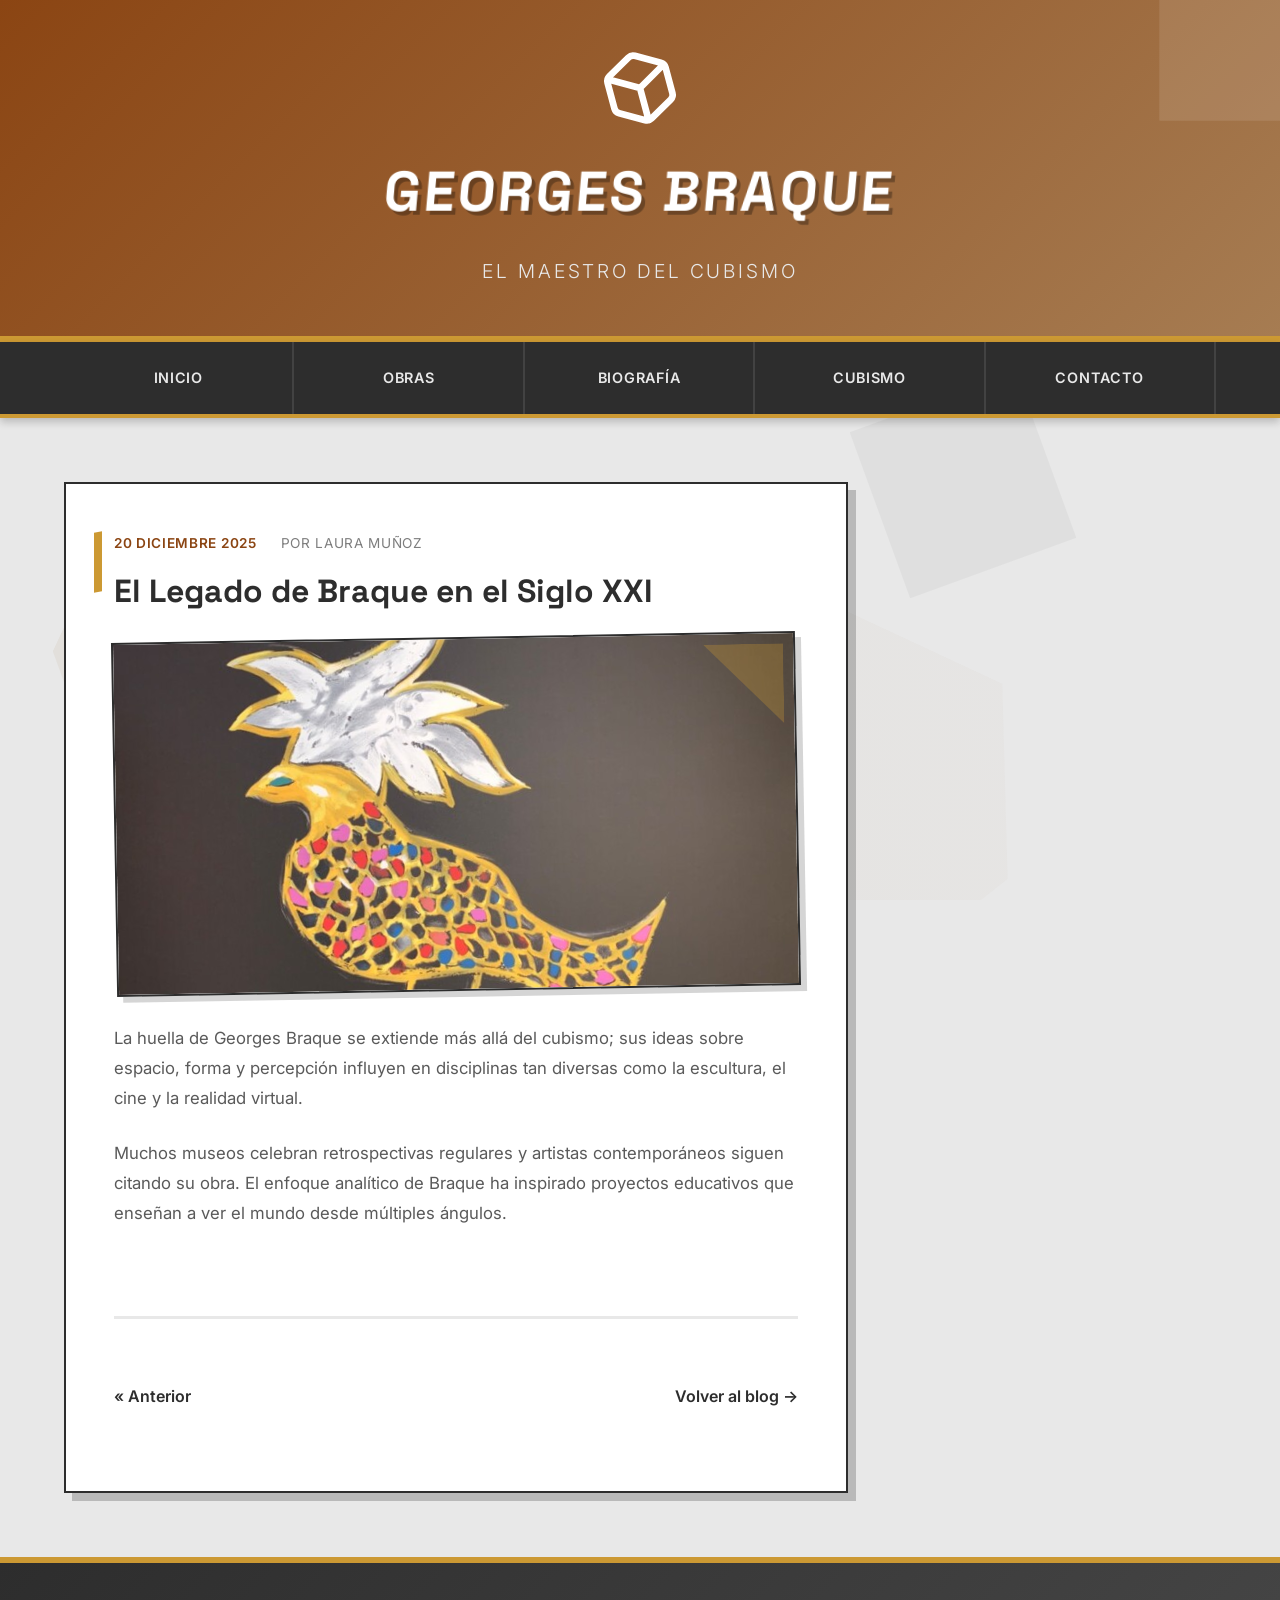
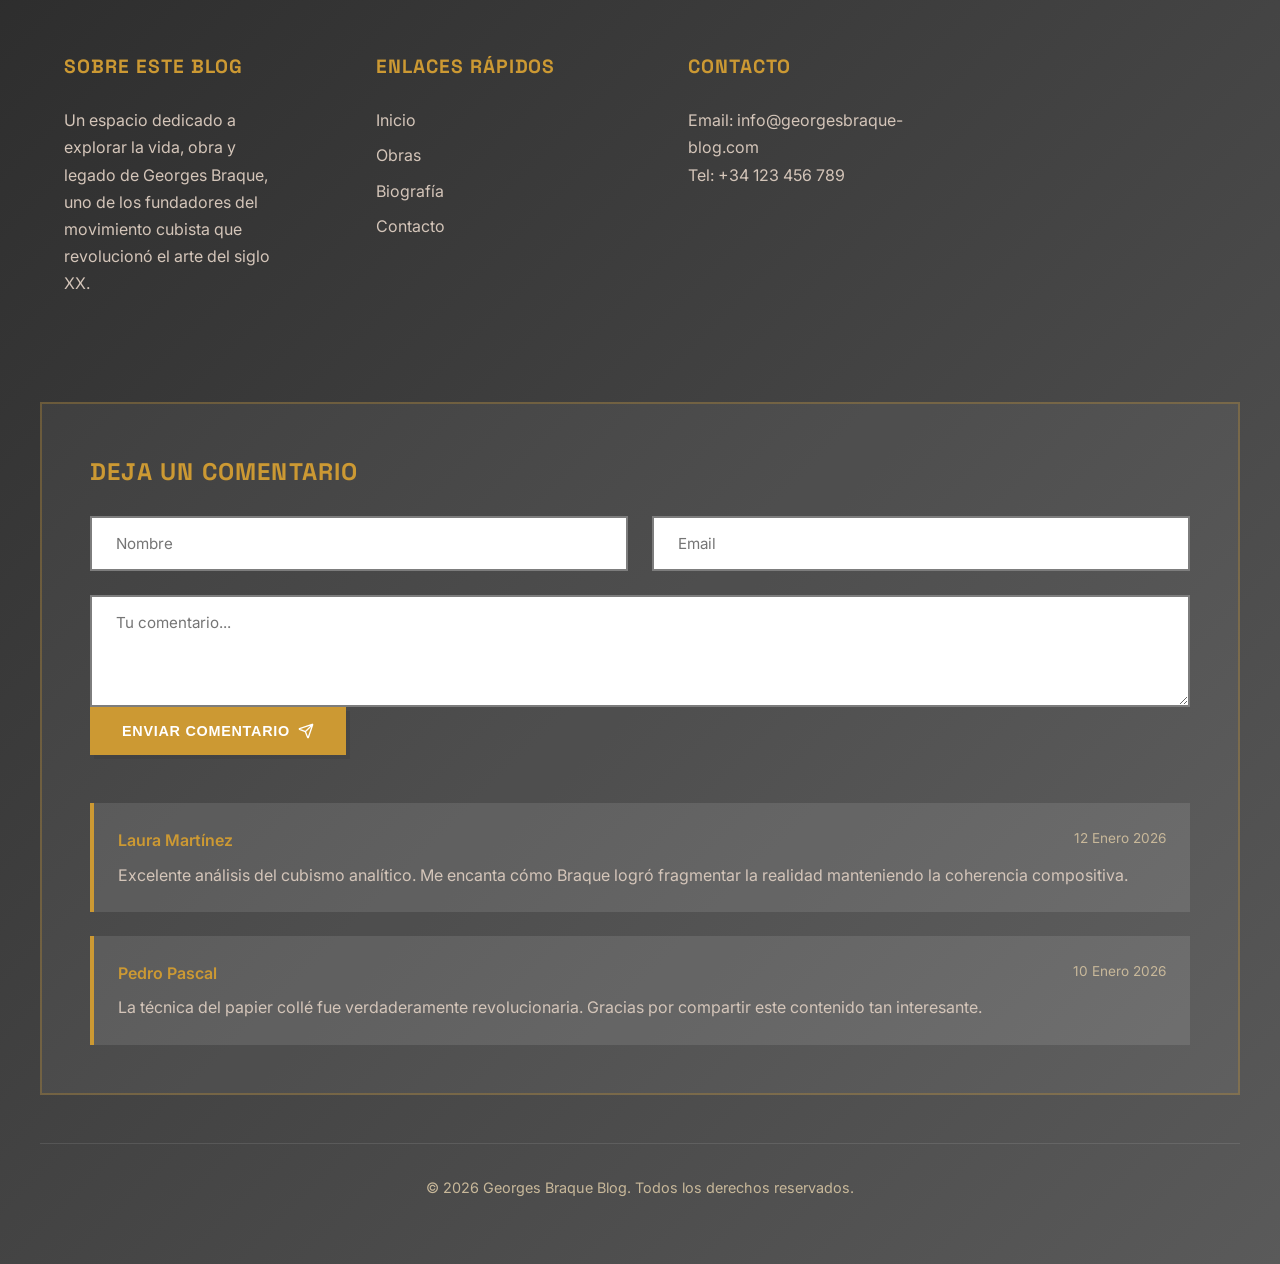
==== commit a40dc1d7: "Add files via upload" ====
--- a/legado-braque.html
+++ b/legado-braque.html
@@ -42,7 +42,6 @@
                 <li><a href="index.html#obras" class="nav-link">Obras</a></li>
                 <li><a href="index.html#biografia" class="nav-link">Biografía</a></li>
                 <li><a href="index.html#cubismo" class="nav-link">Cubismo</a></li>
-                <li><a href="index.html#galeria" class="nav-link">Galería</a></li>
                 <li><a href="index.html#contacto" class="nav-link">Contacto</a></li>
             </ul>
         </div>
@@ -59,7 +58,7 @@
                     </div>
                     <h3 class="post-title">El Legado de Braque en el Siglo XXI</h3>
                     <div class="post-featured-image">
-                        <img src="https://images.pexels.com/photos/177598/pexels-photo-177598.jpeg" 
+                        <img src="assets/img/Phoenix (1988).jpg" 
                              alt="Legacy of Braque" 
                              style="background-color: #895A37;">
                     </div>
@@ -154,7 +153,7 @@
                     </div>
                     <div class="comment-item">
                         <div class="comment-header">
-                            <span class="comment-author">Pedro Sánchez</span>
+                            <span class="comment-author">Pedro Pascal</span>
                             <span class="comment-date">10 Enero 2026</span>
                         </div>
                         <p class="comment-text">
--- a/styles.css
+++ b/styles.css
@@ -1090,14 +1090,14 @@
 }
 
 
-/* excerpt truncation for blog posts */
-.blog-post .post-content {
+/* excerpt truncation for blog posts (only on homepage) */
+.home .blog-post .post-content {
     max-height: 10em; /* roughly 3-4 lines depending on font */
     overflow: hidden;
     position: relative;
 }
 
-.blog-post .post-content::after {
+.home .blog-post .post-content::after {
     content: '';
     position: absolute;
     bottom: 0;
